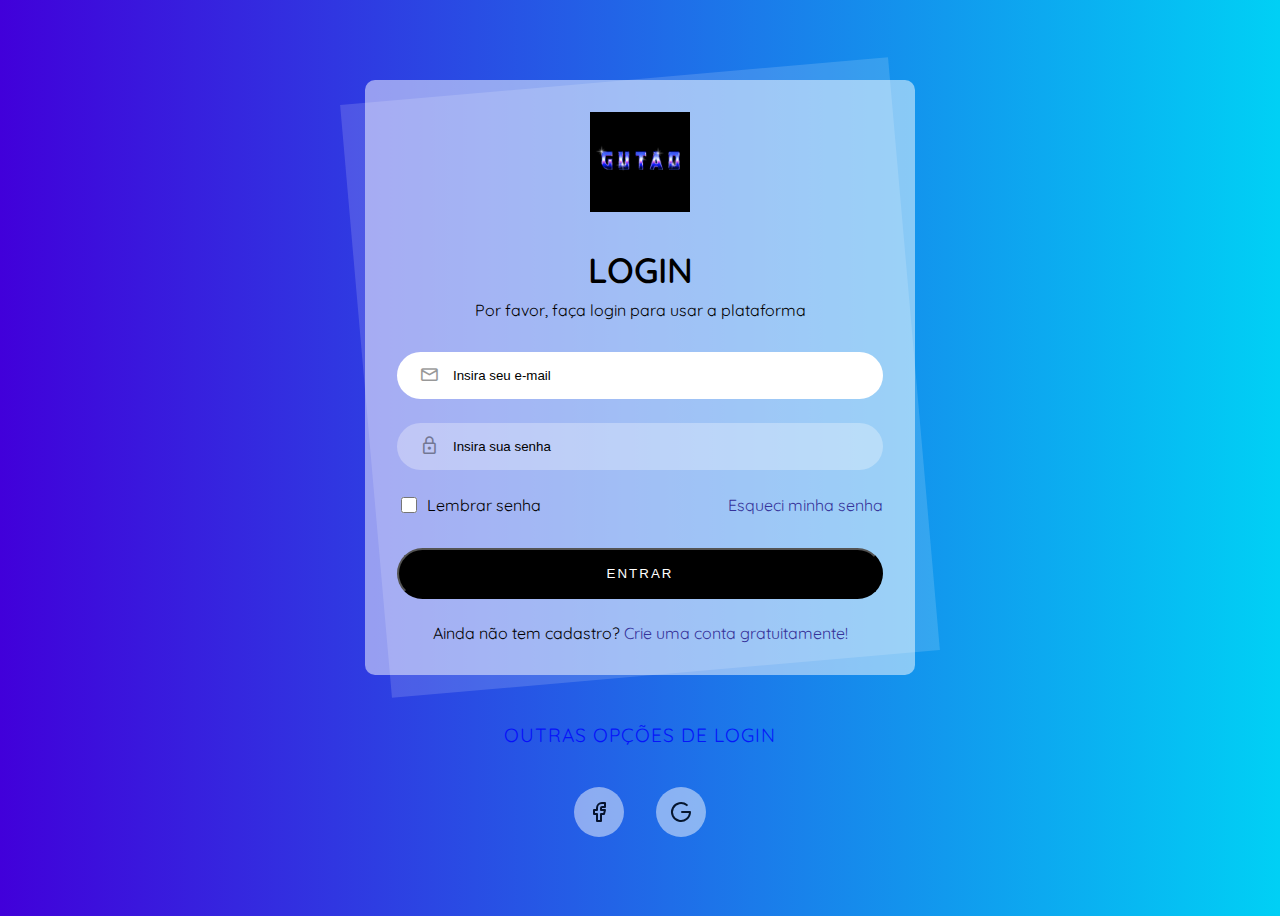
==== html/index.html @ 7ba4d2f2 "updating using the right way" ====
<!DOCTYPE html>
<html lang="en">

<head>
  <meta charset="UTF-8" />
  <meta http-equiv="X-UA-Compatible" content="IE=edge" />
  <meta name="viewport" content="width=device-width, initial-scale=1.0" />
  <title>Login Page</title>
  <link rel="stylesheet" href="/css/style.css" />
  <link rel="stylesheet"
    href="https://fonts.googleapis.com/css2?family=Material+Symbols+Rounded:opsz,wght,FILL,GRAD@20..48,100..700,0..1,-50..200" />
</head>

<body>
  <div class="login-card-container">
    <div class="login-card">

      <div class="login-card-logo">
        <img src="/images/logo.png" alt="" />
      </div>

      <div class="login-card-header">
        <h1>LOGIN</h1>
        <div>Por favor, faça login para usar a plataforma</div>
      </div>

      <form class="login-card-form">
        <div class="form-item">
          <span class="form-item-icon material-symbols-rounded">mail</span>
          <input type="text" placeholder="Insira seu e-mail" required autofocus />
        </div>

        <div class="form-item">
          <span class="form-item-icon material-symbols-rounded">lock</span>
          <input type="password" placeholder="Insira sua senha" required />
        </div>

        <div class="form-item-other">
          <div class="checkbox">
            <input type="checkbox" id="pswdRemember" />
            <label for="pswdRemember">Lembrar senha</label>
          </div>
          <a href="#">Esqueci minha senha</a>
        </div>

        <button type="submit">Entrar</button>

      </form>

      <div class="login-card-footer">
        Ainda não tem cadastro? <a href="#">Crie uma conta gratuitamente!</a>
      </div>

    </div>
    <div class="login-card-social">
      <div>Outras opções de Login</div>
      <div class="login-card-social-btns">
        <a href="#">
          <svg xmlns="http://www.w3.org/2000/svg" class="icon icon-tabler icon-tabler-brand-facebook" width="24"
            height="24" viewBox="0 0 24 24" stroke-width="2" stroke="currentColor" fill="none" stroke-linecap="round"
            stroke-linejoin="round">
            <path stroke="none" d="M0 0h24v24H0z" fill="none"></path>
            <path d="M7 10v4h3v7h4v-7h3l1 -4h-4v-2a1 1 0 0 1 1 -1h3v-4h-3a5 5 0 0 0 -5 5v2h-3"></path>
          </svg>
        </a>
        <a href="#">
          <svg xmlns="http://www.w3.org/2000/svg" class="icon icon-tabler icon-tabler-brand-google" width="24"
            height="24" viewBox="0 0 24 24" stroke-width="2" stroke="currentColor" fill="none" stroke-linecap="round"
            stroke-linejoin="round">
            <path stroke="none" d="M0 0h24v24H0z" fill="none"></path>
            <path d="M17.788 5.108a9 9 0 1 0 3.212 6.892h-8"></path>
          </svg>
        </a>
      </div>
    </div>
  </div>
</body>

</html>
---- css/style.css ----
@import url("reset.css");
@import url('https://fonts.googleapis.com/css2?family=Quicksand&family=Tilt+Neon&display=swap');

body {
    font-family: 'Quicksand', sans-serif;
    min-height: 100vh;
    background: linear-gradient(to left, #00d0f5, #4100da);
    display: flex;
    align-items: center;
    justify-content: center;
}

.login-card {
    width: 550px;
    background: rgba(255, 255, 255, .5);
    padding: 2rem;
    border-radius: 10px;
    position: relative;
    text-align: center;
}

.login-card::before {
    content: '';
    position: absolute;
    background: rgba(255, 255, 255, .15);
    inset: 0;
    transform: rotate(-5deg);
    z-index: -1;
}

.login-card-logo {
    margin-bottom: 2rem;
}

.login-card-logo img {
    width: 100px;
}

.login-card-logo,
.login-card-header,
.login-card-footer {
    text-align: center;
}

.login-card a {
    text-decoration: none;
    color: #35339a;
}

.login-card a::hover {
    text-decoration: underline;
}

.login-card-header {
    margin-bottom: 2rem;
}


.login-card-header h1 {
    font-size: 2.2rem;
    font-weight: 600;
    margin-bottom: .5rem;
}

login-card-header h1+div {
    font-size: calc(1rem * .8);
    opacity: .8;
}

.login-card-form {
    display: flex;
    flex-direction: column;
    gap: 1.5rem;
}

.login-card-form .form-item {
    position: relative;
}

.login-card-form .form-item .form-item-icon {
    position: absolute;
    top: .82rem;
    left: 1.4rem;
    font-size: 1.3rem;
    opacity: .4;
}

.login-card-form .checkbox {
    display: flex;
    align-items: center;
    gap: 7px;
}

.login-card-form .form-item-other {
    display: flex;
    align-items: center;
    justify-content: space-between;
    font-size: calc(1rem * .8rem);
    margin-bottom: .5rem;
}

.login-card-footer {
    margin-top: 1.5rem;
    font-size: 1rem;
}

.login-card input[type="text"],
.login-card input[type="password"],
.login-card input[type="email"] {
    border: none;
    outline: none;
    background: rgba(255, 255, 255, .3);
    padding: 1rem 1.5rem;
    padding-left: calc(1rem * 3.5);
    border-radius: 100px;
    width: 100%;
    transition: background .5s;
}

.login-card input:focus {
    background: white;
}

.login-card input[type="checkbox"] {
    width: 16px;
    height: 16px;
    accent-color: black;
}

.login-card-form button {
    background: black;
    color: white;
    padding: 1rem;
    border-radius: 100px;
    text-transform: uppercase;
    letter-spacing: 2px;
    transition: background .5s;
}

.login-card-form button::hover {
    background-color: rgba(0, 0, 0, .85);
    cursor: pointer;
}

.login-card-social {
    display: flex;
    flex-direction: column;
    gap: 1.5rem;
    text-align: center;
    margin-top: 3rem;
}

.login-card-social div {
    opacity: .8;
    text-transform: uppercase;
    letter-spacing: 1px;
    font-size: 1.2rem;
    color: blue;
}

.login-card-social-btns {
    display: flex;
    align-items: center;
    justify-content: center;
    gap: 2rem;
    margin-top: 1rem;
}

.login-card-social-btns a {
    display: flex;
    align-items: center;
    justify-content: center;
    color: black;
    width: 50px;
    height: 50px;
    background: rgba(255, 255, 255, .6);
    border-radius: 100px;
    transition: all .5s;
}

.login-card-social-btns a:hover {
    background: white;
    transform: scale(1.1);
}

/* Responsive */

@media (max-width: 768px) {
    body {
        padding: 2rem 0;
    }

    .login-card {
        width: 300px;
        padding: 2rem;
    }
}
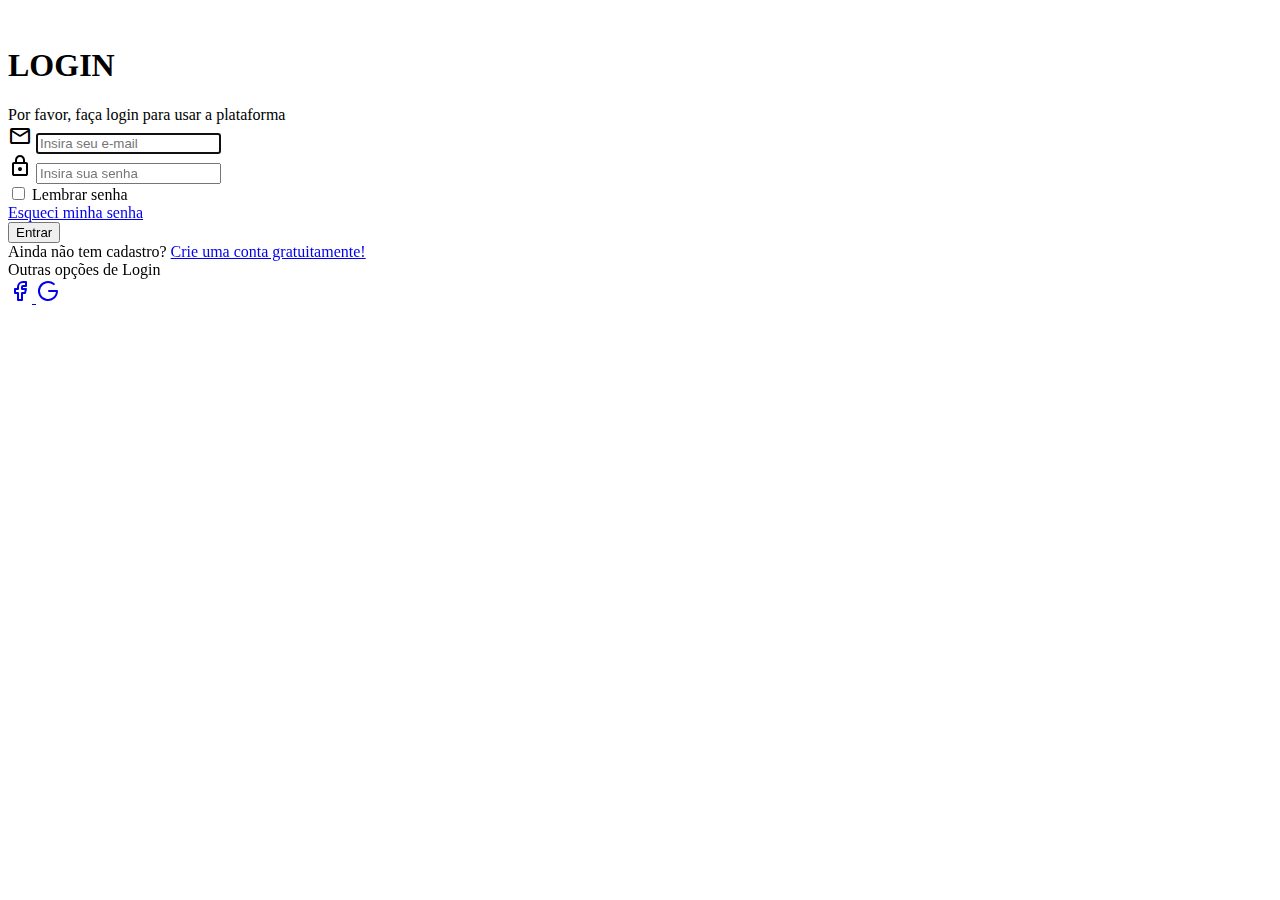
==== commit d4a13eed: "fix: css adjusts" ====
--- a/html/index.html
+++ b/html/index.html
@@ -6,7 +6,7 @@
   <meta http-equiv="X-UA-Compatible" content="IE=edge" />
   <meta name="viewport" content="width=device-width, initial-scale=1.0" />
   <title>Login Page</title>
-  <link rel="stylesheet" href="/css/style.css" />
+  <link rel="stylesheet" href="/Web-LoginPage/css/style.css" />
   <link rel="stylesheet"
     href="https://fonts.googleapis.com/css2?family=Material+Symbols+Rounded:opsz,wght,FILL,GRAD@20..48,100..700,0..1,-50..200" />
 </head>
@@ -16,7 +16,7 @@
     <div class="login-card">
 
       <div class="login-card-logo">
-        <img src="/images/logo.png" alt="" />
+        <img src="/Web-LoginPage/images/logo.png" alt="" />
       </div>
 
       <div class="login-card-header">
@@ -51,7 +51,6 @@
         Ainda não tem cadastro? <a href="#">Crie uma conta gratuitamente!</a>
       </div>
 
-    </div>
     <div class="login-card-social">
       <div>Outras opções de Login</div>
       <div class="login-card-social-btns">
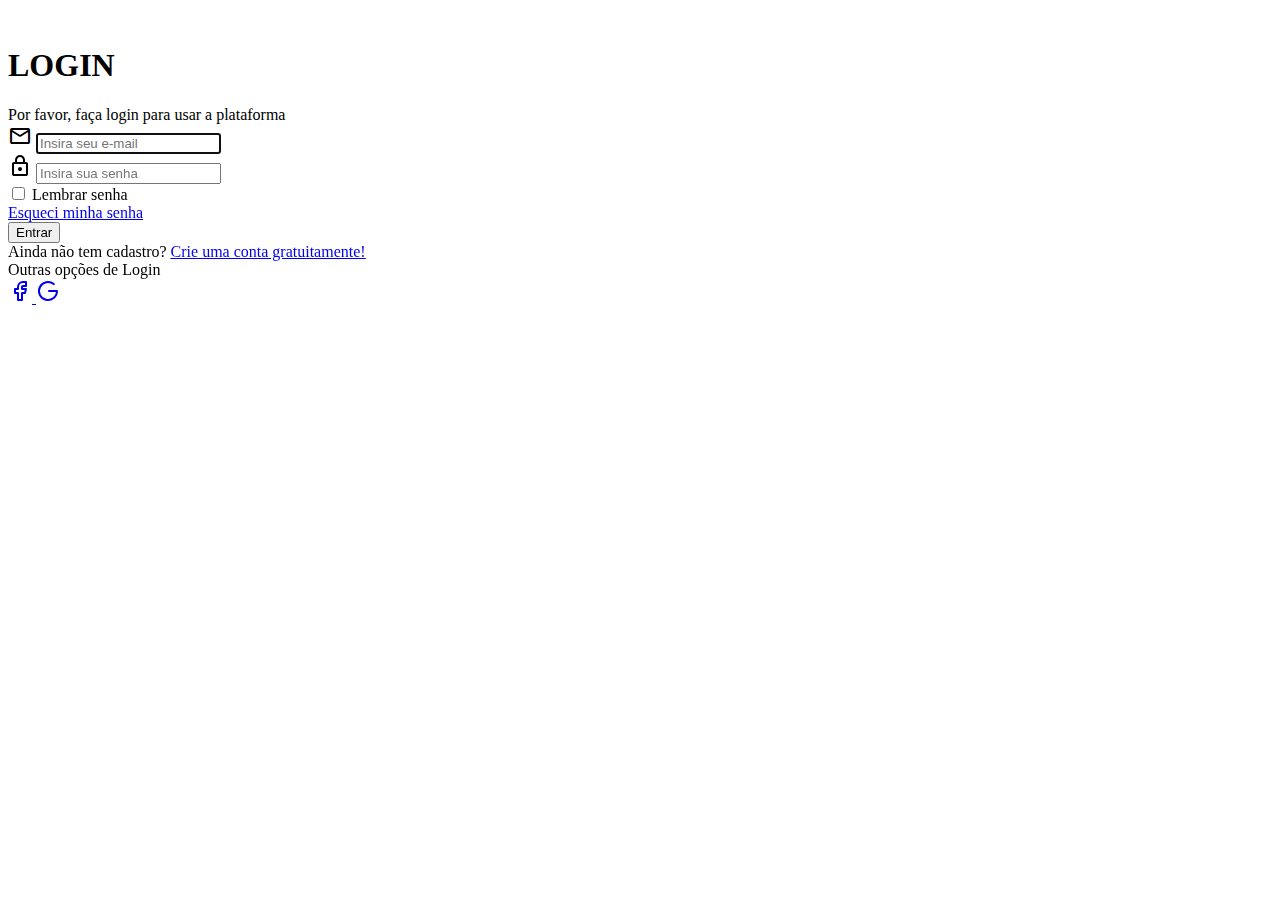
==== commit 47697f33: "fix: subtitles and little fixes" ====
--- a/html/index.html
+++ b/html/index.html
@@ -48,7 +48,7 @@
       </form>
 
       <div class="login-card-footer">
-        Ainda não tem cadastro? <a href="#">Crie uma conta gratuitamente!</a>
+        Ainda não tem cadastro? <a href="#"><u>Crie uma conta gratuitamente!</u></a>
       </div>
 
     <div class="login-card-social">
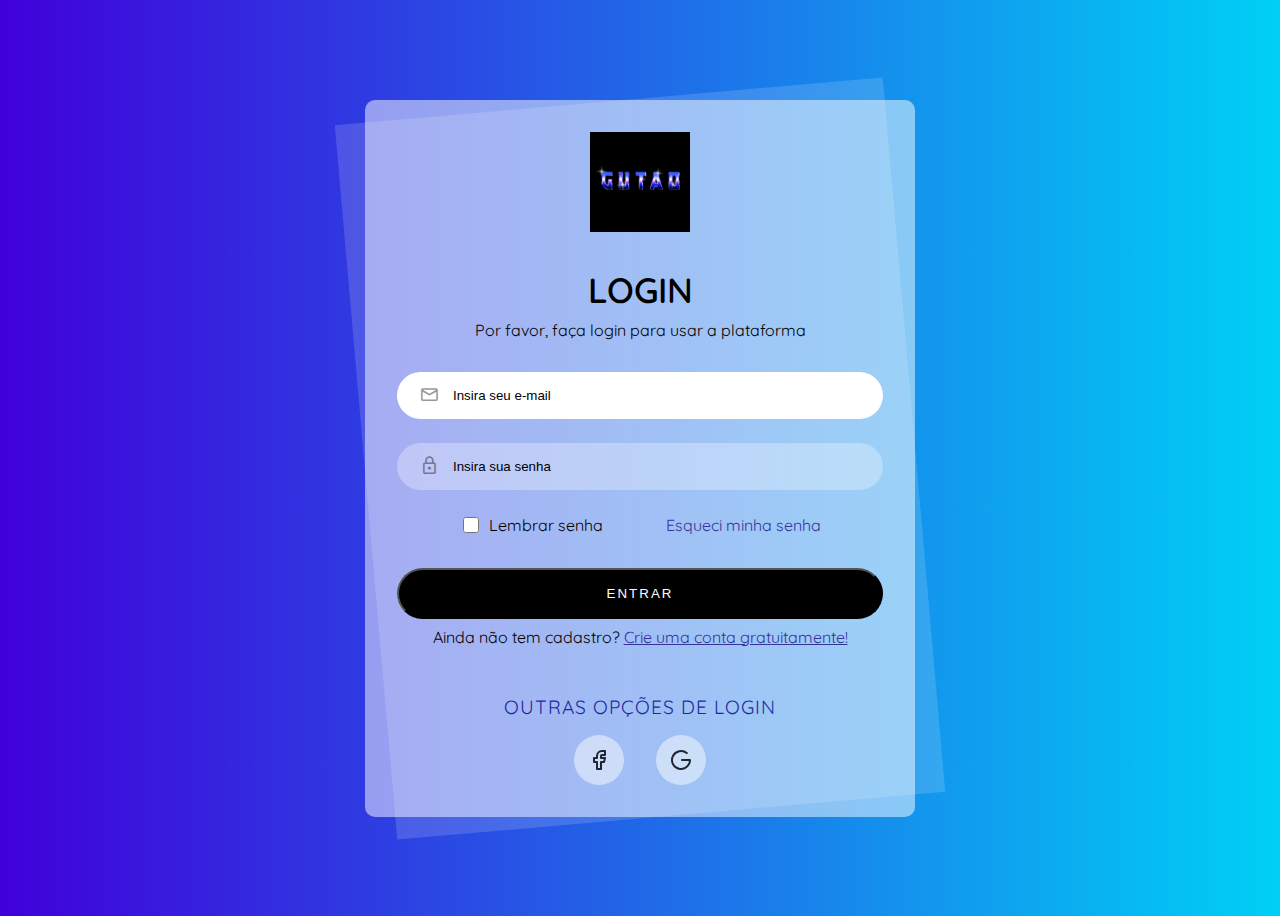
==== commit b4d1fec4: "fix: changed path of css and image files" ====
--- a/html/index.html
+++ b/html/index.html
@@ -6,7 +6,7 @@
   <meta http-equiv="X-UA-Compatible" content="IE=edge" />
   <meta name="viewport" content="width=device-width, initial-scale=1.0" />
   <title>Login Page</title>
-  <link rel="stylesheet" href="/Web-LoginPage/css/style.css" />
+  <link rel="stylesheet" href="/css/style.css" />
   <link rel="stylesheet"
     href="https://fonts.googleapis.com/css2?family=Material+Symbols+Rounded:opsz,wght,FILL,GRAD@20..48,100..700,0..1,-50..200" />
 </head>
@@ -16,7 +16,7 @@
     <div class="login-card">
 
       <div class="login-card-logo">
-        <img src="/Web-LoginPage/images/logo.png" alt="" />
+        <img src="/images/logo.png" alt="" />
       </div>
 
       <div class="login-card-header">
--- a/css/style.css
+++ b/css/style.css
@@ -0,0 +1,198 @@
+@import url("reset.css");
+@import url('https://fonts.googleapis.com/css2?family=Quicksand&family=Tilt+Neon&display=swap');
+
+body {
+    font-family: 'Quicksand', sans-serif;
+    min-height: 100vh;
+    background: linear-gradient(to left, #00d0f5, #4100da);
+    display: flex;
+    align-items: center;
+    justify-content: center;
+    overflow: hidden;
+}
+
+.login-card {
+    width: 550px;
+    background: rgba(255, 255, 255, .5);
+    padding: 2rem;
+    border-radius: 10px;
+    position: relative;
+    text-align: center;
+}
+
+.login-card::before {
+    content: '';
+    position: absolute;
+    background: rgba(255, 255, 255, .15);
+    inset: 0;
+    transform: rotate(-5deg);
+    z-index: -1;
+}
+
+.login-card-logo {
+    margin-bottom: 2rem;
+}
+
+.login-card-logo img {
+    width: 100px;
+}
+
+.login-card-logo,
+.login-card-header,
+.login-card-footer {
+    text-align: center;
+}
+
+.login-card a {
+    text-decoration: none;
+    color: #35339a;
+}
+
+.login-card a::hover {
+    text-decoration: underline;
+}
+
+.login-card-header {
+    margin-bottom: 2rem;
+}
+
+
+.login-card-header h1 {
+    font-size: 2.2rem;
+    font-weight: 600;
+    margin-bottom: .5rem;
+}
+
+login-card-header h1+div {
+    font-size: calc(1rem * .8);
+    opacity: .8;
+}
+
+.login-card-form {
+    display: flex;
+    flex-direction: column;
+    gap: 1.5rem;
+}
+
+.login-card-form .form-item {
+    position: relative;
+}
+
+.login-card-form .form-item .form-item-icon {
+    position: absolute;
+    top: .82rem;
+    left: 1.4rem;
+    font-size: 1.3rem;
+    opacity: .4;
+}
+
+.login-card-form .checkbox {
+    display: flex;
+    align-items: center;
+    gap: 7px;
+}
+
+.login-card-form .form-item-other {
+    display: flex;
+    align-items: center;
+    justify-content: space-evenly;
+    font-size: calc(1rem * .8rem);
+    margin-bottom: .5rem;
+}
+
+.login-card-footer {
+    margin-top: 0.5rem;
+    font-size: 1rem;
+}
+
+.login-card input[type="text"],
+.login-card input[type="password"],
+.login-card input[type="email"] {
+    border: none;
+    outline: none;
+    background: rgba(255, 255, 255, .3);
+    padding: 1rem 1.5rem;
+    padding-left: calc(1rem * 3.5);
+    border-radius: 100px;
+    width: 100%;
+    transition: background .5s;
+}
+
+.login-card input:focus {
+    background: white;
+}
+
+.login-card input[type="checkbox"] {
+    width: 16px;
+    height: 16px;
+    accent-color: black;
+}
+
+.login-card-form button {
+    background: black;
+    color: white;
+    padding: 1rem;
+    border-radius: 100px;
+    text-transform: uppercase;
+    letter-spacing: 2px;
+    transition: background .5s;
+}
+
+.login-card-form button::hover {
+    background-color: rgba(0, 0, 0, .85);
+    cursor: pointer;
+}
+
+.login-card-social {
+    display: flex;
+    flex-direction: column;
+    text-align: center;
+    margin-top: 3rem;
+}
+
+.login-card-social div {
+    opacity: .8;
+    text-transform: uppercase;
+    letter-spacing: 1px;
+    font-size: 1.2rem;
+    color: darkblue;
+}
+
+.login-card-social-btns {
+    display: flex;
+    align-items: center;
+    justify-content: center;
+    gap: 2rem;
+    margin-top: 1rem;
+}
+
+.login-card-social-btns a {
+    display: flex;
+    align-items: center;
+    justify-content: center;
+    color: black;
+    width: 50px;
+    height: 50px;
+    background: rgba(255, 255, 255, .6);
+    border-radius: 100px;
+    transition: all .5s;
+}
+
+.login-card-social-btns a:hover {
+    background: white;
+    transform: scale(1.1);
+}
+
+/* Responsive */
+
+@media (max-width: 768px) {
+    body {
+        padding: 2rem 0;
+        overflow: auto;
+    }
+
+    .login-card {
+        width: 300px;
+        padding: 2rem;
+    }
+}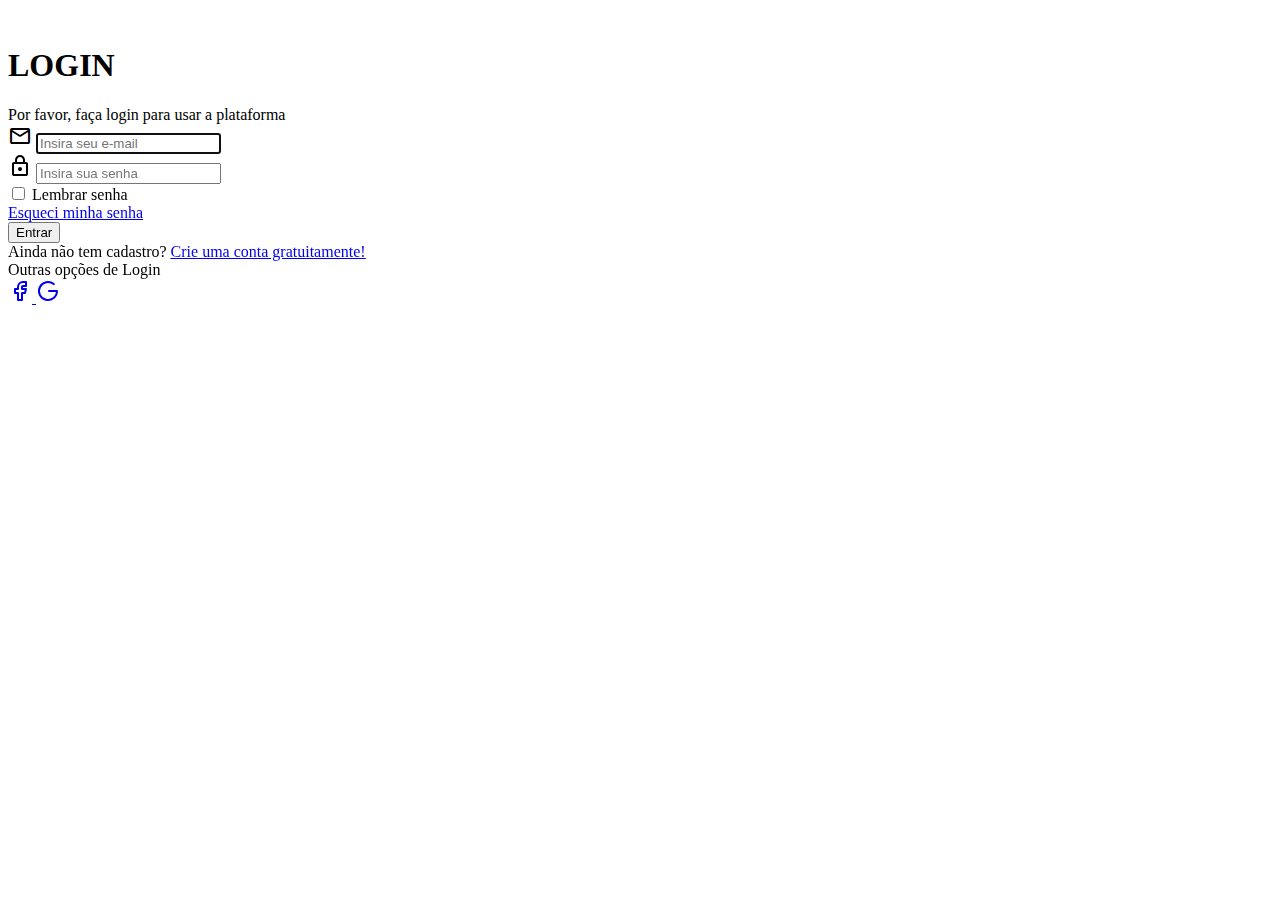
==== commit 1b4faf9f: "fix: changed path of css and image files" ====
--- a/html/index.html
+++ b/html/index.html
@@ -6,7 +6,7 @@
   <meta http-equiv="X-UA-Compatible" content="IE=edge" />
   <meta name="viewport" content="width=device-width, initial-scale=1.0" />
   <title>Login Page</title>
-  <link rel="stylesheet" href="/css/style.css" />
+  <link rel="stylesheet" href="/Web-LoginPage/css/style.css" />
   <link rel="stylesheet"
     href="https://fonts.googleapis.com/css2?family=Material+Symbols+Rounded:opsz,wght,FILL,GRAD@20..48,100..700,0..1,-50..200" />
 </head>
@@ -16,7 +16,7 @@
     <div class="login-card">
 
       <div class="login-card-logo">
-        <img src="/images/logo.png" alt="" />
+        <img src="/Web-LoginPage/images/logo.png" alt="" />
       </div>
 
       <div class="login-card-header">
